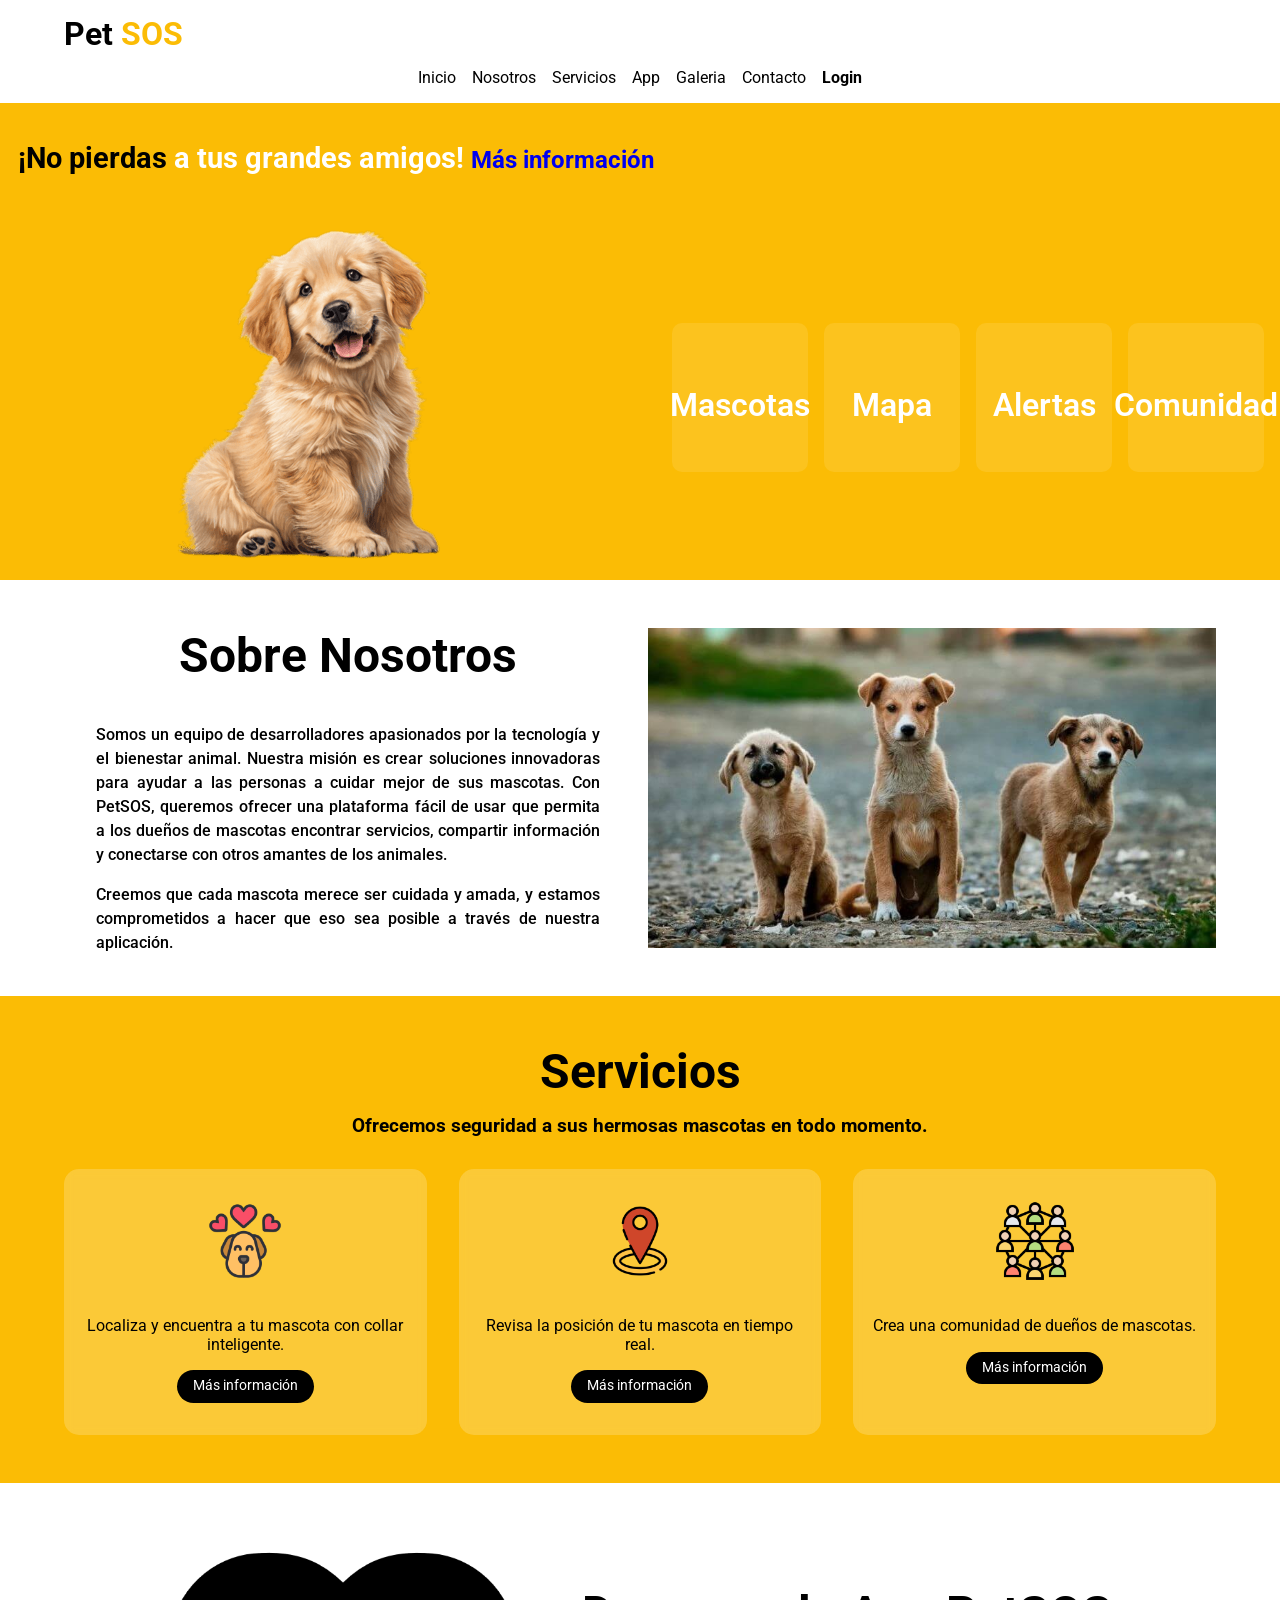
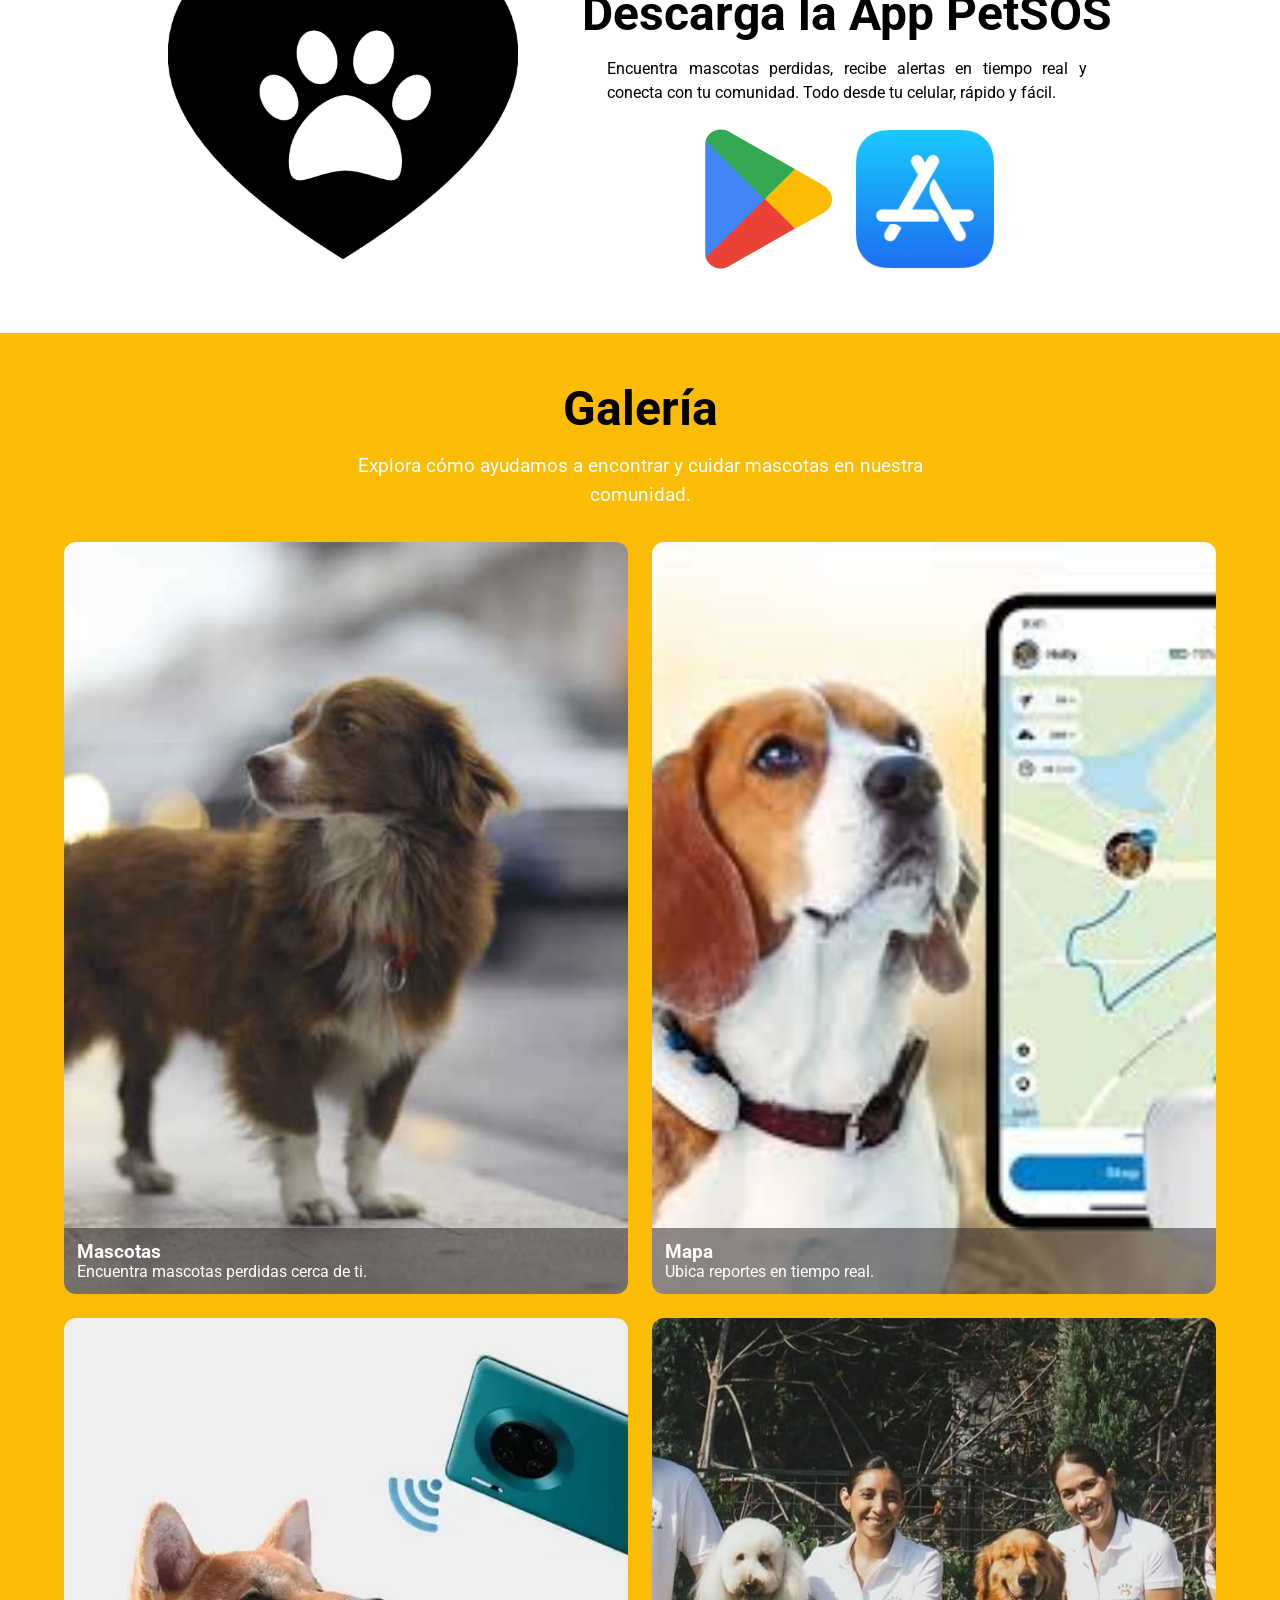
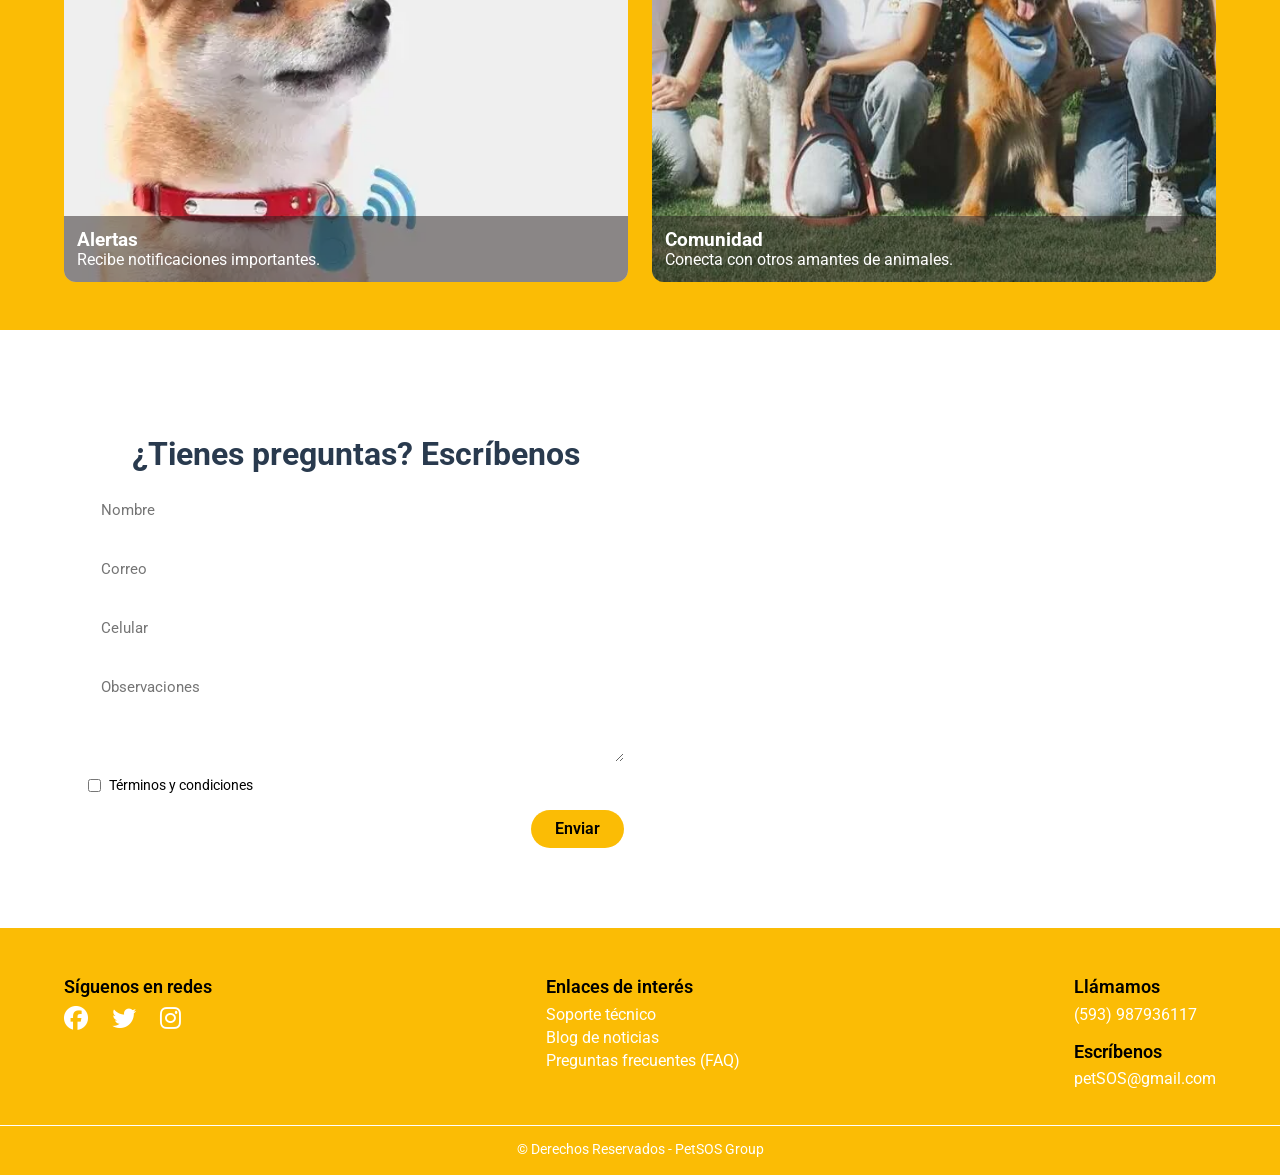
==== Mascotas Extraviadas/index.html @ e27b3654 "Integrar HTML + CSS PETSOS" ====
<!DOCTYPE html>

<!-- Etiqueta para escribir en el idioma inglés -->
<html lang="en">


<!-- Etiqueta para información del navegador -->
<head>
		<!-- Etiqueta para caracteres especiales  -->
    <meta charset="UTF-8">
    
    <!-- Etiqueta para contenido adaptable -->
    <meta name="viewport" content="width=device-width, initial-scale=1.0">
    
    <!-- Etiqueta para el título de la página web  -->
    <title>PetSOS</title>
    
    <!-- Etiqueta para cargar fuentes-->
    <link rel="preconnect" href="https://fonts.googleapis.com">
    <link rel="preconnect" href="https://fonts.gstatic.com" crossorigin>
    <link href="https://fonts.googleapis.com/css2?family=Lato:ital,wght@0,100;0,300;0,400;0,700;0,900;1,100;1,300;1,400;1,700;1,900&family=Roboto:ital,wght@0,100..900;1,100..900&display=swap" rel="stylesheet">
    
    <!-- Etiqueta para restablecer estilos de los navegadores -->
    <link rel="stylesheet" href="./src/css/normalize.css">
    
    <!-- Etiqueta para cargar hoja de estilos CSS -->
    <link rel="stylesheet" href="./src/css/styles.css">
    
    <!-- Etiqueta para cargar un favicon-->
    <link rel="shortcut icon" href="https://cdn.jsdelivr.net/npm/twemoji@11.3.0/2/svg/1f436.svg" type="image/x-icon">

    <!-- Basic Icons -->
    <link href="https://cdn.boxicons.com/3.0.8/fonts/basic/boxicons.min.css" rel="stylesheet">
    <!-- Filled Icons -->
    <link href="https://cdn.boxicons.com/3.0.8/fonts/filled/boxicons-filled.min.css" rel="stylesheet">
    <!-- Brand Icons -->
    <link href="https://cdn.boxicons.com/3.0.8/fonts/brands/boxicons-brands.min.css" rel="stylesheet">

    <link href="https://cdn.boxicons.com/animations.min.css" rel="stylesheet">

    <link rel="stylesheet" href="https://cdnjs.cloudflare.com/ajax/libs/font-awesome/6.5.0/css/all.min.css">

</head>


<!-- Etiqueta para información a los usuarios -->
<body>

    <!-- Start - Section Header -->
    <header class="container">
        <nav class="navbar_container">
            <h1 class="navbar_logo">Pet <span class="navbar_logo--primary">SOS</span></h1>
        </nav>
        <ul>
            <li><a href="#">Inicio</a></li>
            <li><a href="#">Nosotros</a></li>
            <li><a href="#">Servicios</a></li>
            <li><a href="#">App</a></li>
            <li><a href="#">Galeria</a></li>
            <li><a href="#">Contacto</a></li>
            <li><a href="#">Login</a></li>
        </ul>
    </header>
    <!-- End - Section Header -->


    <!-- Start - Section Main -->
    <main class="hero">
        <div class="hero__text">
        <h2>¡No pierdas <span class="hero__title">a tus grandes amigos! </span>
        <a href="#" class="button hero__button"> Más información</a>
        </h2>
        </div>
        <div class="hero__img"><img src="./src/images/Retriever.png" alt="PerroRetriever" loading="lazy"></div>
        <div class="hero__services">
            <div class="service">
                <i class="bx bx-dog bx-bounce"></i>
                <p>Mascotas</p>
            </div>
            <div class="service">
                <i class="bx bx-location-pin bx-bounce"></i>
                <p>Mapa</p>
            </div>
            <div class="service">
                <i class="bx bx-leaf bx-bounce"></i>
                <p>Alertas</p>
            </div>
            <div class="service">
                <i class="bx bx-spanner bx-bounce"></i>
                <p>Comunidad</p>
            </div>
        </div>
    </main>
    <!-- End - Section Main -->
    <!-- Start - Section About -->
        <section class="container">
        <div class="about">
            <div class="about__container">
                <h2 class="about__title">Sobre Nosotros</h2>
                <p class="about__text">Somos un equipo de desarrolladores apasionados por la tecnología y el bienestar animal.
                    Nuestra misión es crear soluciones innovadoras para ayudar a las personas a cuidar mejor de sus mascotas.
                    Con PetSOS, queremos ofrecer una plataforma fácil de usar que permita a los dueños de mascotas encontrar servicios,
                    compartir información y conectarse con otros amantes de los animales.
                </p>
                <p class="about__text">Creemos que cada mascota merece ser cuidada y amada, y estamos comprometidos a hacer
                                    que eso sea posible a través de nuestra aplicación.
                </p>
            </div>
            
        <div class="about__img">
            <img src="./src/images/abandono.jpg" alt="Estaciones de carga" loading="lazy">
            </div>
        </div>
        </section>   
    <!-- End - Section About -->

    <!-- Start - Section Products -->
        <section class="products">
        <h2 class="products__title">Servicios</h2>
        <article class="container">
            <h4 class="products__text">Ofrecemos seguridad a sus hermosas mascotas en todo momento.</h4>
            <div class="products__container">
                <div class="product">
                    <img src="./src/images/IconoService1.png" alt="servicio_uno" loading="lazy">
                    <p class="service__title">Localiza y encuentra a tu mascota con collar inteligente.</p>
                    <a href="#" class="button hero__button">Más información</a>
                </div>
                <div class="product">
                    <img src="./src/images/Localizacion.png" alt="servicio_dos" loading="lazy">
                    <p class="service__title">Revisa la posición de tu mascota en tiempo real.</p>
                    <a href="#" class="button hero__button">Más información</a>
                </div>
                <div class="product">
                    <img src="./src/images/IconoService2.png" alt="servicio_tres" loading="lazy">
                    <p class="service__title">Crea una comunidad de dueños de mascotas.</p>
                    <a href="#" class="button hero__button">Más información</a>
                </div>
            </div>
        </article>
    </section>
    <!-- End - Section Products -->

    <!-- Start - Section App -->
    <section class="app">
    <div class="container app__container">

        <div class="mobile__img">
            <img src="./src/images/AppPetSOS.png" alt="App PetSOS" loading="lazy">
        </div>

        <div class="mobile">
            <h2 class="mobile__title">Descarga la App PetSOS</h2>

            <p class="mobile__description">
                Encuentra mascotas perdidas, recibe alertas en tiempo real y conecta con tu comunidad.
                Todo desde tu celular, rápido y fácil.
            </p>

            <div class="mobile__buttons">
                <img src="./src/images/playstore.png" alt="App Store" loading="lazy">
                <img src="./src/images/googleplay.png" alt="Google Play" loading="lazy">
            </div>
        </div>
    </div>
</section>
    <!-- End - Section App -->

    <!-- Start - Section Gallery -->
<section class="gallery">
    <div class="container">
        <h3 class="gallery__title">Galería</h3>
        <p class="gallery__description">
            Explora cómo ayudamos a encontrar y cuidar mascotas en nuestra comunidad.
        </p>

        <div class="gallery__grid">

            <div class="gallery__item">
                <img src="./src/images/Busqueda.jpg" alt="Mascota encontrada" loading="lazy">
                <div class="gallery__overlay">
                    <h4>Mascotas</h4>
                    <p>Encuentra mascotas perdidas cerca de ti.</p>
                </div>
            </div>

            <div class="gallery__item">
                <img src="./src/images/Mapa.jpg" alt="Mapa" loading="lazy">
                <div class="gallery__overlay">
                    <h4>Mapa</h4>
                    <p>Ubica reportes en tiempo real.</p>
                </div>
            </div>

            <div class="gallery__item">
                <img src="./src/images/Alarma.webp" alt="Alertas" loading="lazy">
                <div class="gallery__overlay">
                    <h4>Alertas</h4>
                    <p>Recibe notificaciones importantes.</p>
                </div>
            </div>

            <div class="gallery__item">
                <img src="./src/images/Comunidad.jpeg" alt="Comunidad" loading="lazy">
                <div class="gallery__overlay">
                    <h4>Comunidad</h4>
                    <p>Conecta con otros amantes de animales.</p>
                </div>
            </div>

        </div>
    </div>
</section>
    <!-- End - Section Gallery -->

    <!-- Start - Section Contact -->
    <section class="container contact">
        <div class="contact__form">
            <h2 class="contact__title">¿Tienes preguntas? Escríbenos</h2>
            <form>
                <input type="text" name="nombre" placeholder="Nombre" required>
                <input type="email" name="correo" placeholder="Correo" required>
                <input type="tel" name="celular" placeholder="Celular" required>
                <textarea name="observaciones" placeholder="Observaciones" rows="4"></textarea>
                <label class="checkbox__label">
                    <input type="checkbox" required>
                    Términos y condiciones
                </label>
                <button type="submit" class="btn button">Enviar</button>
            </form>
        </div>

        <div class="contact__map">
            <iframe
                src="https://www.google.com/maps/embed?pb=!1m18!1m12!1m3!1d3989.7914484515727!2d-78.4919116242656!3d-0.2102860353982151!2m3!1f0!2f0!3f0!3m2!1i1024!2i768!4f13.1!3m3!1m2!1s0x91d59a107e1cd44b%3A0x88a284f66939ed4!2sESCUELA%20POLIT%C3%89CNICA%20NACIONAL!5e0!3m2!1ses-419!2sec!4v1748692694233!5m2!1ses-419!2sec"
                width="600" height="450" style="border:0;" allowfullscreen="" loading="lazy"
                referrerpolicy="no-referrer-when-downgrade"></iframe>
        </div>
    </section>
    <!-- End - Section Contact -->


    <!-- Start - Section Footer -->
    <footer class="footer">
        <div class="container footer__container">
            <div class="footer__social">
                <h3>Síguenos en redes</h3>
                <div class="social__icons">
                    <a href="#"><i class="fa-brands fa-facebook"></i></a>
                    <a href="#"><i class="fa-brands fa-twitter"></i></i></a>
                    <a href="#"><i class="fa-brands fa-instagram"></i></a>
                </div>
            </div>

            <div class="footer__links">
                <h3>Enlaces de interés</h3>
                <div class="links">
                    <a href="#">Soporte técnico</a>
                    <a href="#">Blog de noticias</a>
                    <a href="#">Preguntas frecuentes (FAQ)</a>
                </div>
            </div>

            <div class="footer__contact">
                <h3>Llámamos</h3>
                <p class="call">(593) 987936117</p>
                <h3>Escríbenos</h3>
                <p class="write">petSOS@gmail.com</p>
            </div>
        </div>

        <hr/>
        <p class="footer__copy">© Derechos Reservados - PetSOS Group</p>
    </footer>
    <!-- End - Section Footer -->

</body>


</html>
---- Mascotas Extraviadas/src/css/styles.css ----
/* Declaración de variables globales */
:root {
    --colorUno: #FFFFFF;
    --colorCuatro: #293A4E;
    --colorCinco: #000000;
    --colorSeis: #FBBC05;

    --fuentePrincipal: "Roboto", sans-serif;
    --fuenteSecundaria: "Lato", sans-serif;
}


/* Estilos generales para todo el documento HTML  */
html {
    background-color: var(--colorUno);
}

body{
    font-family: var(--fuentePrincipal);
}

.container {
    max-width: 120rem;
    width: 90%;
    margin: 0 auto;
}

/* Styles for Section Navbar */

.navbar_container{
    text-align: center;
    padding-top: 1rem;
}

@media(width>=768px){
    .navbar_container{
    display: flex;
    justify-content: space-between;
}
}

.navbar_logo{
    color: var(--colorCinco);
    cursor: pointer;
    margin: 0;
}
.navbar_logo--primary{
    color: var(--colorSeis);
}

ul{
    padding: 0;
    list-style: none;
    display: flex;
    justify-content: center;
    flex-wrap: wrap;
    gap: 1rem;
}

ul li a{
    color: var(--colorCinco);
    text-decoration: none;
    cursor: pointer;
    font-size: 1rem;
}

ul li:last-child{
    color: var(--colorDos);
    font-weight: 700;
}

ul li a:hover{
    text-decoration: underline;
    color: rgb(245, 216, 122);
}

/* Styles for Section Main */

main{
    background-color: var(--colorSeis);
}

.hero__text{
    text-align: center;
    font-size: 19px;
    color: rgb(0, 0, 0);
    padding: 1rem;
}

.hero__button{
    text-decoration: none;
}
.hero__services{
    display: grid;
    grid-template-columns: repeat(auto-fit, minmax(120px, 1fr));
    gap: 1rem;
    padding: 1rem;
}

.hero__img{
    text-align: center;
}
.hero__title{
    color: var(--colorUno);
}

.service{
  /* border: 2px solid pink; */
    min-height: 80px;
    display: flex;
    flex-direction: column;
    justify-content: center;
    align-items: center;
    text-align: center;
    gap: 1rem;
    color: var(--colorUno);
    font-size: 1.2rem;
    font-weight: 600;
    background-color: rgba(255,255,255,0.1);
    border-radius: 10px;
    padding: 1rem;
}

.bx{
    font-size: 2.5rem;
    color: var(--colorCinco);
}

/*: Styles for Section About */

.about{
    margin: 3rem 0;
}

.about__title{
    margin-top: 0;
    text-align: center;
    font-size: 2rem;
    color: var(--colorCinco);
}

.about__text{
    text-align: justify;
    font-size: 1rem;
    font-weight: 500;
    color: var(--colorCinco);
    line-height: 1.5;
    padding: 0 2rem;
}
.about__img{
    display: none;
}

.products{
    background-color: var(--colorSeis);
    padding: 3rem 0;
}

.products__title{
    text-align: center;
    font-size: 2rem;
    margin: 0;
    color: var(--colorCinco);
}

.products__text{
    text-align: center;
    max-width: 50rem;
    margin: 1rem auto 2rem auto;
    font-size: 1rem;
    color: var(--colorCinco);
}

.products__container{
    display: grid;
    grid-template-columns: 1fr;
    gap: 2rem;
}

.product{
    background-color: rgba(255,255,255,0.2);
    border-radius: 15px;
    padding: 2rem 1rem;
    text-align: center;
    backdrop-filter: blur(5px);
    transition: transform 0.3s ease;
}

.product:hover{
    transform: translateY(-5px);
}

.product img{
    width: 80px;
    margin-bottom: 1rem;
}

.service__title{
    font-size: 1rem;
    color: var(--colorCinco);
    margin-bottom: 1rem;
}

.product .hero__button{
    display: inline-block;
    background-color: var(--colorCinco);
    color: white;
    padding: 0.5rem 1rem;
    border-radius: 20px;
    font-size: 0.9rem;
}

@media (width >= 768px){
    .products__container{
        grid-template-columns: repeat(2, 1fr);
    }
}

@media (width >= 1024px){
    .products__container{
        grid-template-columns: repeat(3, 1fr);
    }

    .products__title{
        font-size: 3rem;
    }

    .products__text{
        font-size: 1.2rem;
    }
}

@media(width >= 768px){
    .hero{
        display: flex;
        align-items: center;
        flex-wrap: wrap;
    }

    .hero__text, .hero__img{
        width: 50%;
    }
    .hero__services{
        flex: 1;
        padding-left: 2rem;
    }
    .hero__button{
        font-size: 1.5rem;
        text-align: center;
        max-width: 14rem;
    }

    .service{
        font-size: 2rem;
    }
    .bx{
        font-size: 3rem;
    }
}

@media (width > 768px) {
    
.about__img {
    display: block; 
}
.about{
    display: flex;
    gap: 1rem;
}
.about__container,
.about__img{
    width: 50%;
    height: 20rem;
}
.about__img img {
    width: 100%;
    height: 100%;
    object-fit: cover;
}
.about__title{
    font-size: 3rem;
}
}
/* Section App */
.app{
    background-color: var(--colorUno);
    padding: 3rem 0;
}

/* app container */
.app__container{
    display: flex;
    flex-direction: column;
    align-items: center;
    gap: 2rem;
}

.mobile{
    text-align: center;
}

.mobile__title{
    font-size: 2rem;
    margin-bottom: 1rem;
    color: var(--colorCinco);
}

.mobile__description{
    font-size: 1rem;
    line-height: 1.5;
    color: var(--colorCinco);
    max-width: 30rem;
    margin: 0 auto 1.5rem auto;
}

.mobile__buttons{
    display: flex;
    justify-content: center;
    gap: 1rem;
    flex-wrap: wrap;
}

.mobile__buttons img{
    width: 140px;
    transition: transform 0.2s ease;
}

.mobile__buttons img:hover{
    transform: scale(1.05);
    cursor: pointer;
}

.mobile__img{
    max-width: 250px;
}

.mobile__img img{
    width: 100%;
}

@media (width >= 768px){
    .app__container{
        flex-direction: row;
        justify-content: center;
        align-items: center;
        gap: 4rem; 
    }
}

    .mobile{
        text-align: left;
        max-width: 50%;
    }

    .mobile__title{
        font-size: 2.5rem;
    }

    .mobile__description{
        text-align: justify;
    }

    .mobile__img{
        max-width: 300px;
    }

@media (width >= 1024px){
    .mobile__title{
        font-size: 3rem;
    }

    .mobile__img{
        max-width: 350px;
    }
}

/* Section for Gallery */
.gallery{
    background-color: var(--colorSeis);
    color: var(--colorUno);
    padding: 3rem 0;
    text-align: center;
}

.gallery__title{
    margin: 0;
    font-size: 2rem;
    color: black;
}

.gallery__description{
    font-size: 1rem;
    line-height: 1.5;
    max-width: 40rem;
    margin: 1rem auto 2rem auto;
    color: rgb(255, 255, 255);
}

/* Tabla 2x2 */
.gallery__grid{
    display: grid;
    grid-template-columns: repeat(2, 1fr);
    gap: 1rem;
}

/* Items */
.gallery__item{
    position: relative;
    overflow: hidden;
    border-radius: 12px;
}

.gallery__item img{
    width: 100%;
    height: 100%;
    object-fit: cover;
    display: block;
}

/* Overlay */
.gallery__overlay{
    position: absolute;
    bottom: 0;
    width: 100%;
    background: rgba(38, 30, 30, 0.5);
    padding: 0.8rem;
    text-align: left;
}

.gallery__overlay h4{
    margin: 0;
    font-size: 1rem;
}

.gallery__overlay p{
    margin: 0;
    font-size: 0.8rem;
}

/* Media */
@media (width >= 768px){

    .gallery__title{
        font-size: 3rem;
    }

    .gallery__description{
        font-size: 1.2rem;
    }

    .gallery__grid{
        gap: 1.5rem;
    }

    .gallery__overlay h4{
        font-size: 1.2rem;
    }

    .gallery__overlay p{
        font-size: 1rem;
    }
}

/* Section for contact */
.contact{
    margin: 3rem auto;
}

/* Form contact*/
.contact__form{
    background-color: rgba(255,255,255,0.2);
    backdrop-filter: blur(5px);
    border-radius: 15px;
    padding: 2rem 1.5rem;
}

/* Title */
.contact__title{
    text-align: center;
    font-size: 1.5rem;
    margin-bottom: 1rem;
    color: var(--colorCuatro);
}

/* Form*/
.contact__form form{
    display: flex;
    flex-direction: column;
    gap: 1rem;
}

/* Inputs */
.contact__form input,
.contact__form textarea{
    padding: 0.8rem;
    border-radius: 8px;
    border: none;
    background-color: rgba(255,255,255,0.8);
    font-size: 0.95rem;
    outline: none;
}

/* Resaltar */
.contact__form input:focus,
.contact__form textarea:focus{
    border: 2px solid var(--colorSeis);
}

/* Checkbox */
.checkbox__label{
    display: flex;
    align-items: center;
    gap: 0.5rem;
    font-size: 0.9rem;
    color: var(--colorCinco);
}

/* Boton */
.contact__form button{
    align-self: flex-end;
    background-color: var(--colorSeis);
    color: var(--colorCinco);
    border: none;
    padding: 0.6rem 1.5rem;
    border-radius: 20px;
    font-weight: 600;
    cursor: pointer;
    transition: all 0.2s ease;
}

/* efecto hover */
.contact__form button:hover{
    background-color: var(--colorDos);
    color: var(--colorUno);
    transform: translateY(-2px);
}

/* Mapa */
.contact__map iframe{
    width: 100%;
    height: 100%;
    border-radius: 15px;
}

/* Tablet contacto */
@media (width >= 768px){
    .contact{
        display: flex;
        gap: 2rem;
        align-items: stretch;
    }

    .contact__form,
    .contact__map{
        width: 50%;
    }

    .contact__title{
        font-size: 2rem;
    }
}

/* Footer */
.footer{
    background-color: var(--colorSeis);
    padding-top: 2rem;
}

/* Contenedor */
.footer__container{
    display: flex;
    flex-direction: column;
    gap: 2rem;
    text-align: center;
}

/* Titulos */
.footer__social h3,
.footer__links h3,
.footer__contact h3{
    color: var(--colorCinco);
    font-weight: 600;
    font-size: 1.1rem;
    margin-bottom: 0.5rem;
}

/* Iconos */
.social__icons{
    display: flex;
    justify-content: center;
    gap: 1.5rem;
}

.fa-brands{
    color: var(--colorUno);
    font-size: 1.5rem;
    transition: transform 0.2s ease, color 0.2s ease;
}

.fa-brands:hover{
    transform: scale(1.2);
    color: rgb(0, 0, 0); 
}

/* Links */
.links a{
    display: block;
    margin: 0.3rem 0;
    color: var(--colorUno);
    text-decoration: none;
    transition: color 0.2s ease;
}

.links a:hover{
    color: rgb(0, 0, 0);
}

/* Contacto */
.call,
.write{
    color: var(--colorUno);
    margin: 0.3rem 0;
}

/* linea */
hr{
    border: none;
    border-top: 1px solid var(--colorUno);
    margin: 2rem 0 1rem 0;
}

/* Copyright */
.footer__copy{
    color: var(--colorUno);
    text-align: center;
    margin: 0;
    padding-bottom: 1rem;
    font-size: 0.9rem;
}

@media (width >= 768px){
    .footer__container{
        flex-direction: row;
        justify-content: space-between;
        align-items: flex-start;
        text-align: left;
    }

    .social__icons{
        justify-content: flex-start;
    }
}
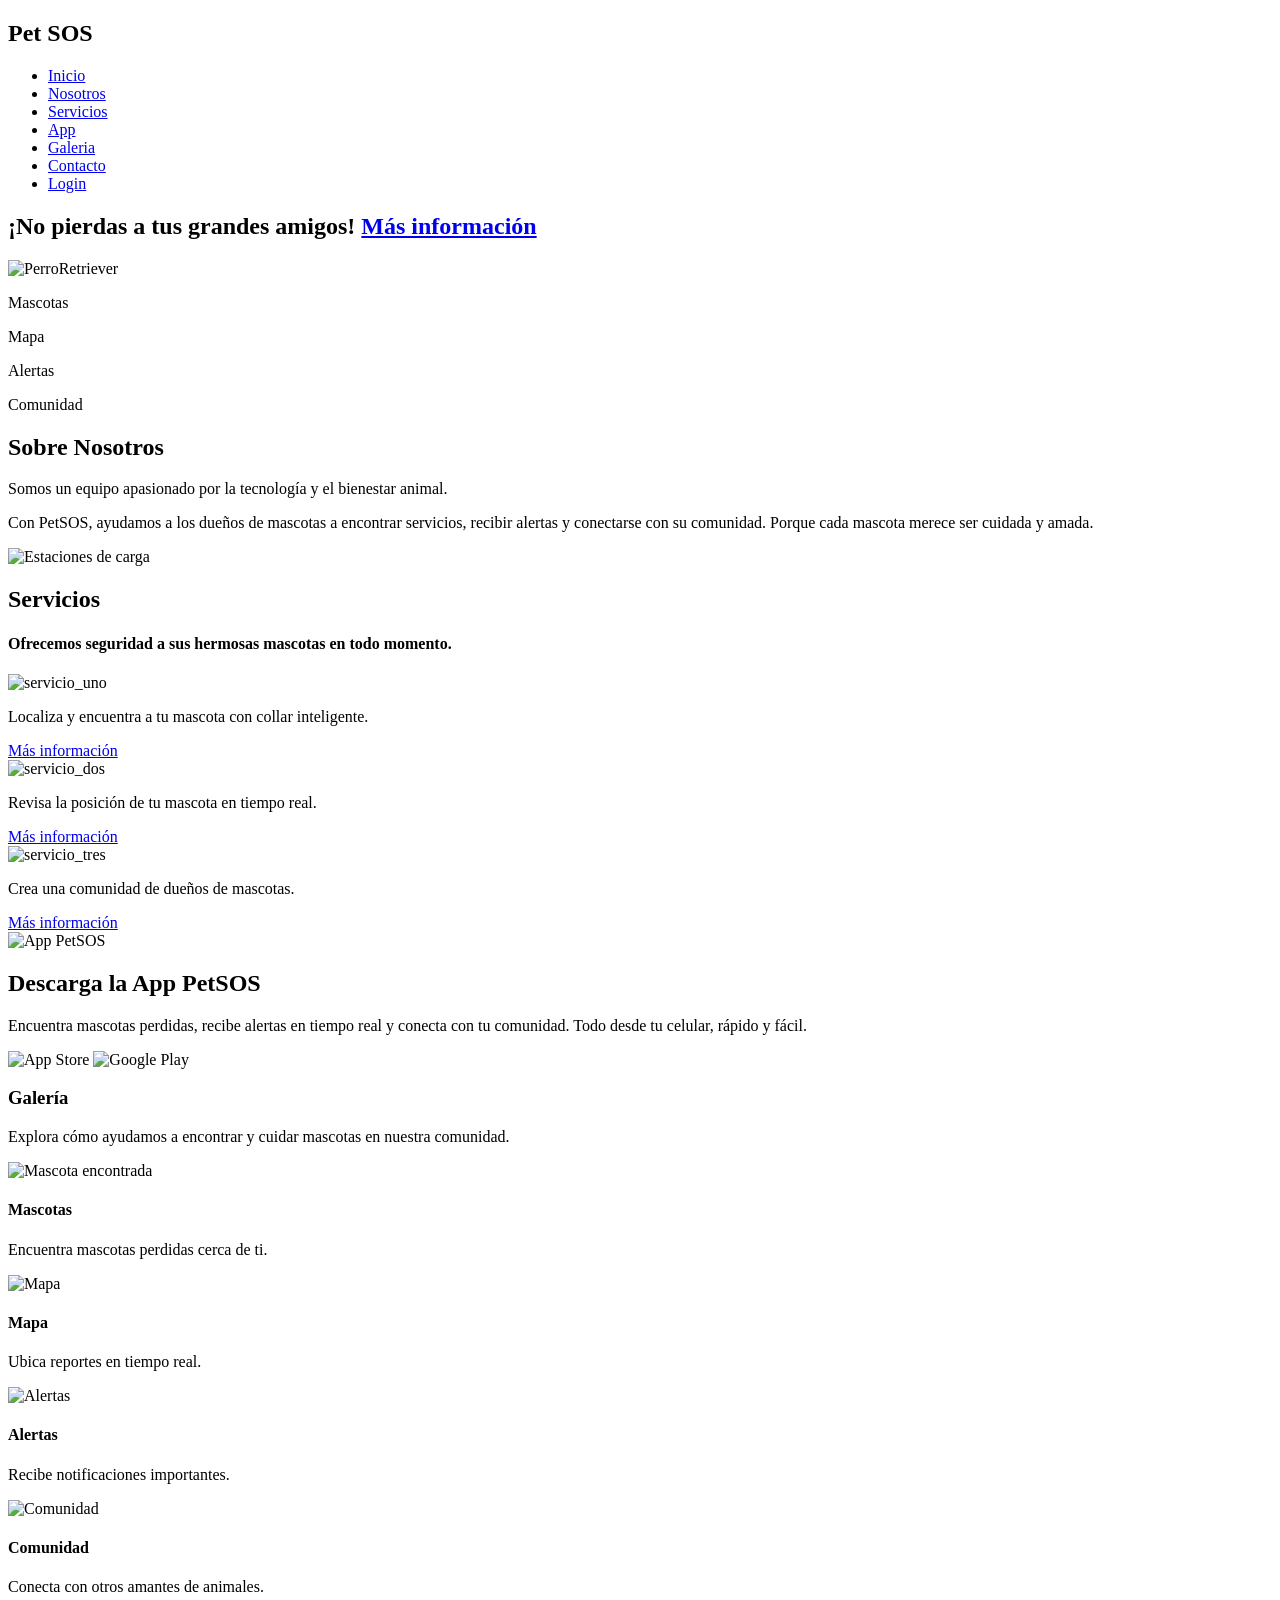
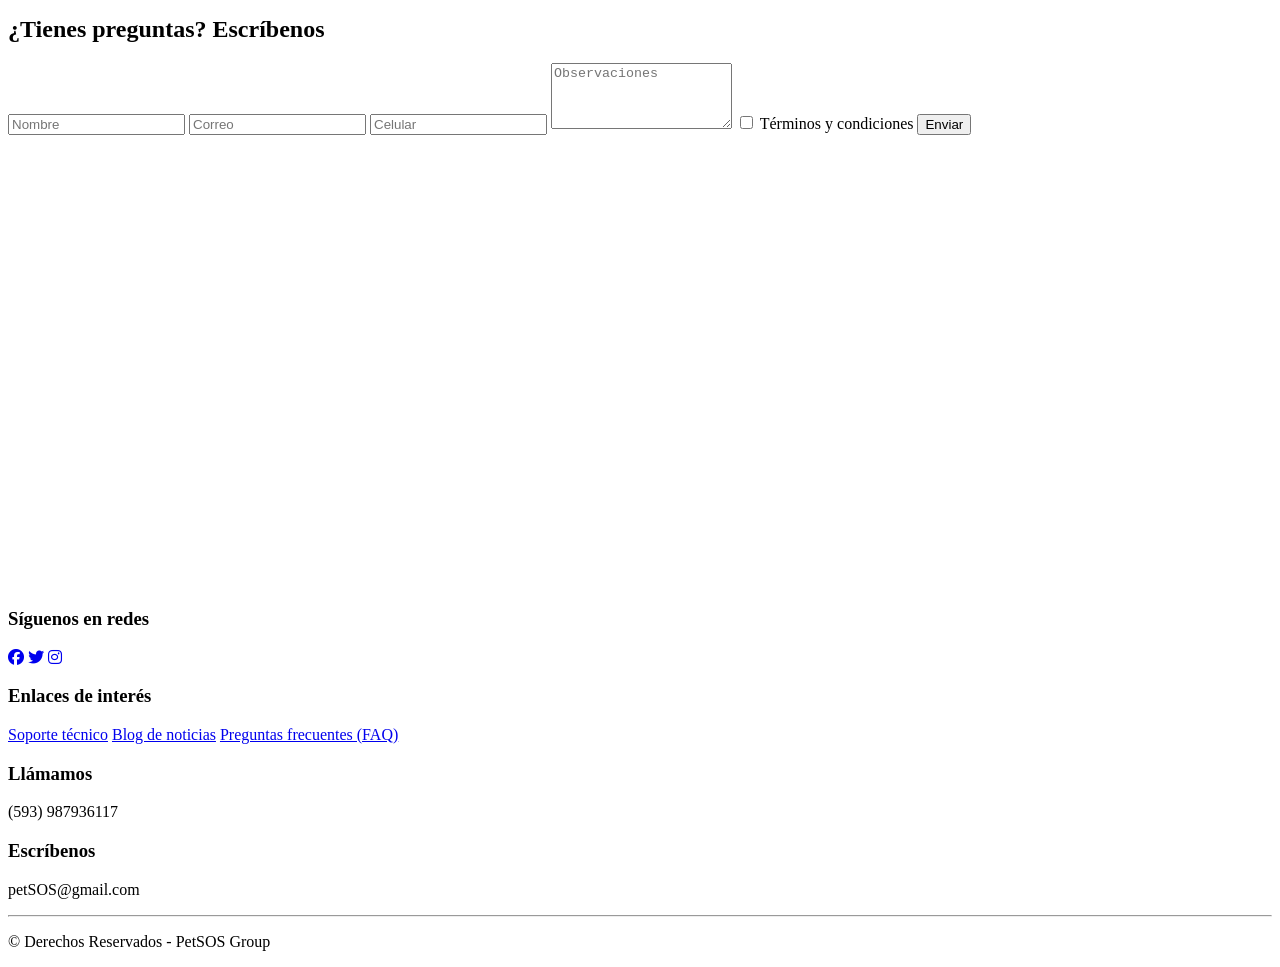
==== commit fb45e48a: "cambio en about us" ====
--- a/Mascotas Extraviadas/index.html
+++ b/Mascotas Extraviadas/index.html
@@ -58,7 +58,7 @@
             <li><a href="#">App</a></li>
             <li><a href="#">Galeria</a></li>
             <li><a href="#">Contacto</a></li>
-            <li><a href="#">Login</a></li>
+            <li><a href="./sistema.html">Login</a></li>
         </ul>
     </header>
     <!-- End - Section Header -->
@@ -97,14 +97,11 @@
         <div class="about">
             <div class="about__container">
                 <h2 class="about__title">Sobre Nosotros</h2>
-                <p class="about__text">Somos un equipo de desarrolladores apasionados por la tecnología y el bienestar animal.
-                    Nuestra misión es crear soluciones innovadoras para ayudar a las personas a cuidar mejor de sus mascotas.
-                    Con PetSOS, queremos ofrecer una plataforma fácil de usar que permita a los dueños de mascotas encontrar servicios,
-                    compartir información y conectarse con otros amantes de los animales.
+                <p class="about__text">Somos un equipo apasionado por la tecnología y el bienestar animal. 
                 </p>
-                <p class="about__text">Creemos que cada mascota merece ser cuidada y amada, y estamos comprometidos a hacer
-                                    que eso sea posible a través de nuestra aplicación.
-                </p>
+                <p class="about__text">Con PetSOS, ayudamos a los dueños de mascotas a encontrar servicios, recibir alertas y 
+                    conectarse con su comunidad. Porque cada mascota merece ser cuidada y amada.
+
             </div>
             
         <div class="about__img">
@@ -277,3 +274,4 @@
 
 
 </html>
+
